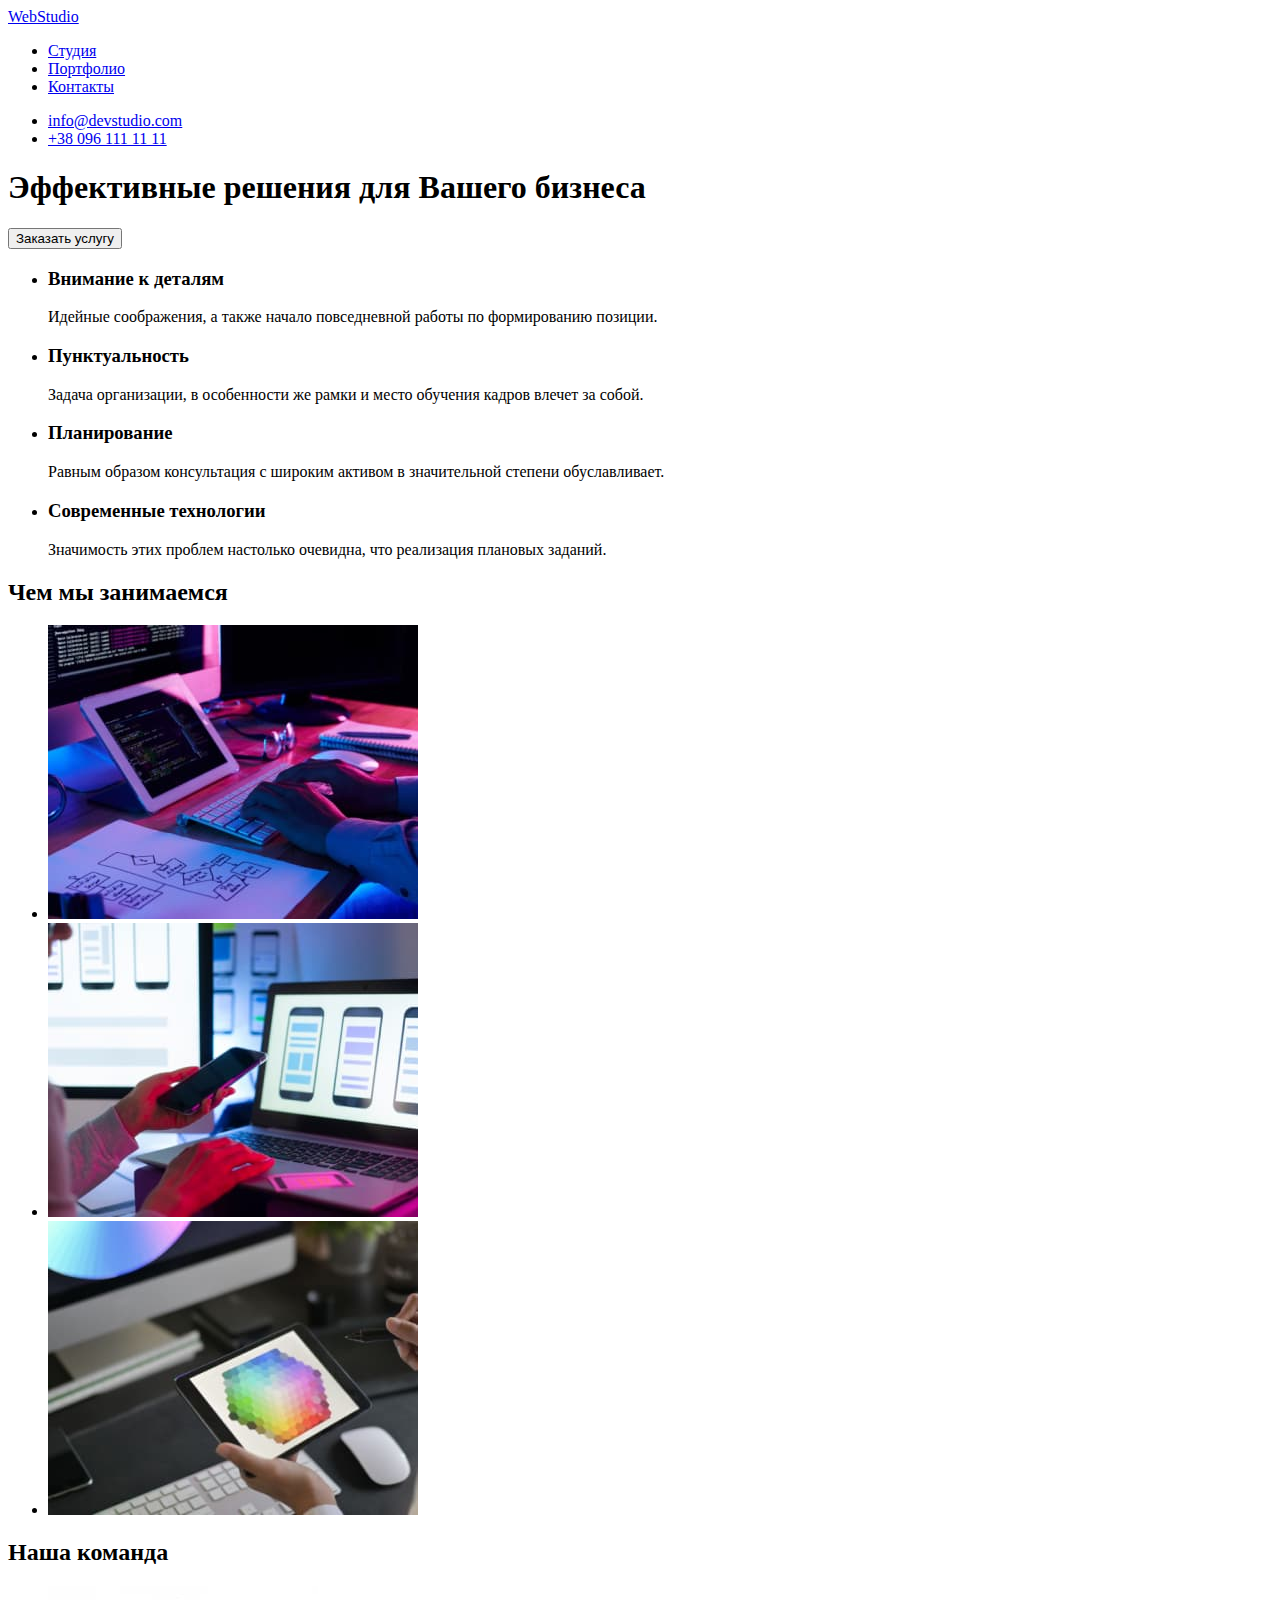
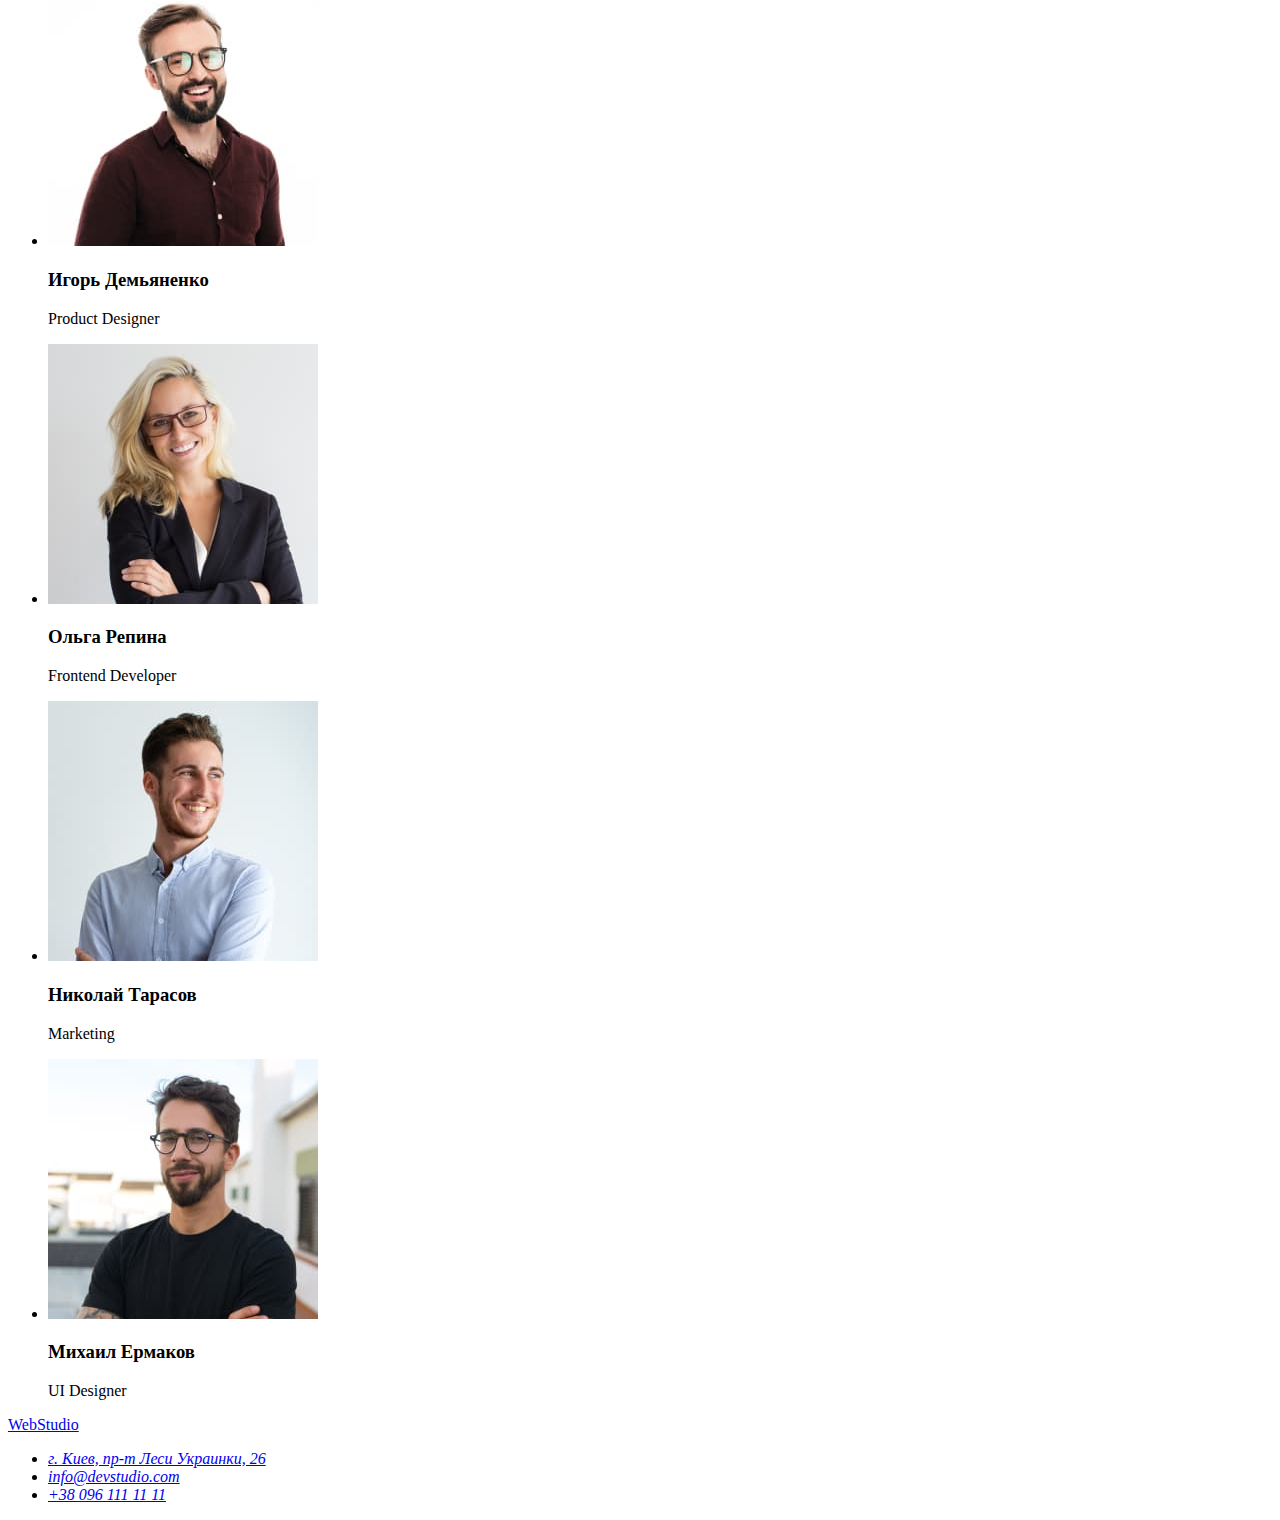
==== index.html @ 6a1ef428 "Content added" ====
<!DOCTYPE html>
<html lang="ru">
  <head>
    <meta charset="UTF-8" />
    <meta http-equiv="X-UA-Compatible" content="IE=edge" />
    <meta name="viewport" content="width=device-width, initial-scale=1.0" />
    <title>WebStudio</title>
  </head>
  <body>
    <header>
      <a href="./index.html">WebStudio</a>
      <nav>
        <ul>
          <li><a href="./index.html">Студия</a></li>
          <li><a href="#">Портфолио</a></li>
          <li><a href="#">Контакты</a></li>
        </ul>
      </nav>
      <ul>
        <li><a href="mailto:info@devstudio.com">info@devstudio.com</a></li>
        <li><a href="tel:+380961111111">+38 096 111 11 11</a></li>
      </ul>
    </header>
    <main>
      <section>
        <h1>Эффективные решения для Вашего бизнеса</h1>
        <button type="button">Заказать услугу</button>
      </section>
      <section>
        <h2 style="display: none">Преимущества</h2>
        <ul>
          <li>
            <h3>Внимание к деталям</h3>
            <p>
              Идейные соображения, а также начало повседневной работы по
              формированию позиции.
            </p>
          </li>
          <li>
            <h3>Пунктуальность</h3>
            <p>
              Задача организации, в особенности же рамки и место обучения кадров
              влечет за собой.
            </p>
          </li>
          <li>
            <h3>Планирование</h3>
            <p>
              Равным образом консультация с широким активом в значительной
              степени обуславливает.
            </p>
          </li>
          <li>
            <h3>Современные технологии</h3>
            <p>
              Значимость этих проблем настолько очевидна, что реализация
              плановых заданий.
            </p>
          </li>
        </ul>
      </section>
      <section>
        <h2>Чем мы занимаемся</h2>
        <ul>
          <li>
            <img
              src="images/about-img1.jpg"
              alt="what-we-do-1"
              width="370"
              height="294"
            />
          </li>
          <li>
            <img
              src="images/about-img2.jpg"
              alt="what-we-do-2"
              width="370"
              height="294"
            />
          </li>
          <li>
            <img
              src="images/about-img3.jpg"
              alt="what-we-do-3"
              width="370"
              height="294"
            />
          </li>
        </ul>
      </section>
      <section>
        <h2>Наша команда</h2>
        <ul>
          <li>
            <img
              src="images/team-img1.jpg"
              alt="our-team-1"
              width="270"
              height="260"
            />
            <h3>Игорь Демьяненко</h3>
            <p lang="en">Product Designer</p>
          </li>
          <li>
            <img
              src="images/team-img2.jpg"
              alt="our-team-2"
              width="270"
              height="260"
            />
            <h3>Ольга Репина</h3>
            <p lang="en">Frontend Developer</p>
          </li>
          <li>
            <img
              src="images/team-img3.jpg"
              alt="our-team-3"
              width="270"
              height="260"
            />
            <h3>Николай Тарасов</h3>
            <p lang="en">Marketing</p>
          </li>
          <li>
            <img
              src="images/team-img4.jpg"
              alt="our-team-3"
              width="270"
              height="260"
            />
            <h3>Михаил Ермаков</h3>
            <p lang="en">UI Designer</p>
          </li>
        </ul>
      </section>
    </main>
    <footer>
      <a href="./index.html">WebStudio</a>
      <address>
        <ul>
          <li>
            <a
              href="https://goo.gl/maps/BFLRJ4RonseeKcWp8"
              target="_blank"
              rel="noopener nofollow noreferrer"
            >
              г. Киев, пр-т Леси Украинки, 26</a
            >
          </li>
          <li><a href="mailto:info@devstudio.com">info@devstudio.com</a></li>
          <li><a href="tel:+380961111111">+38 096 111 11 11</a></li>
        </ul>
      </address>
    </footer>
  </body>
</html>
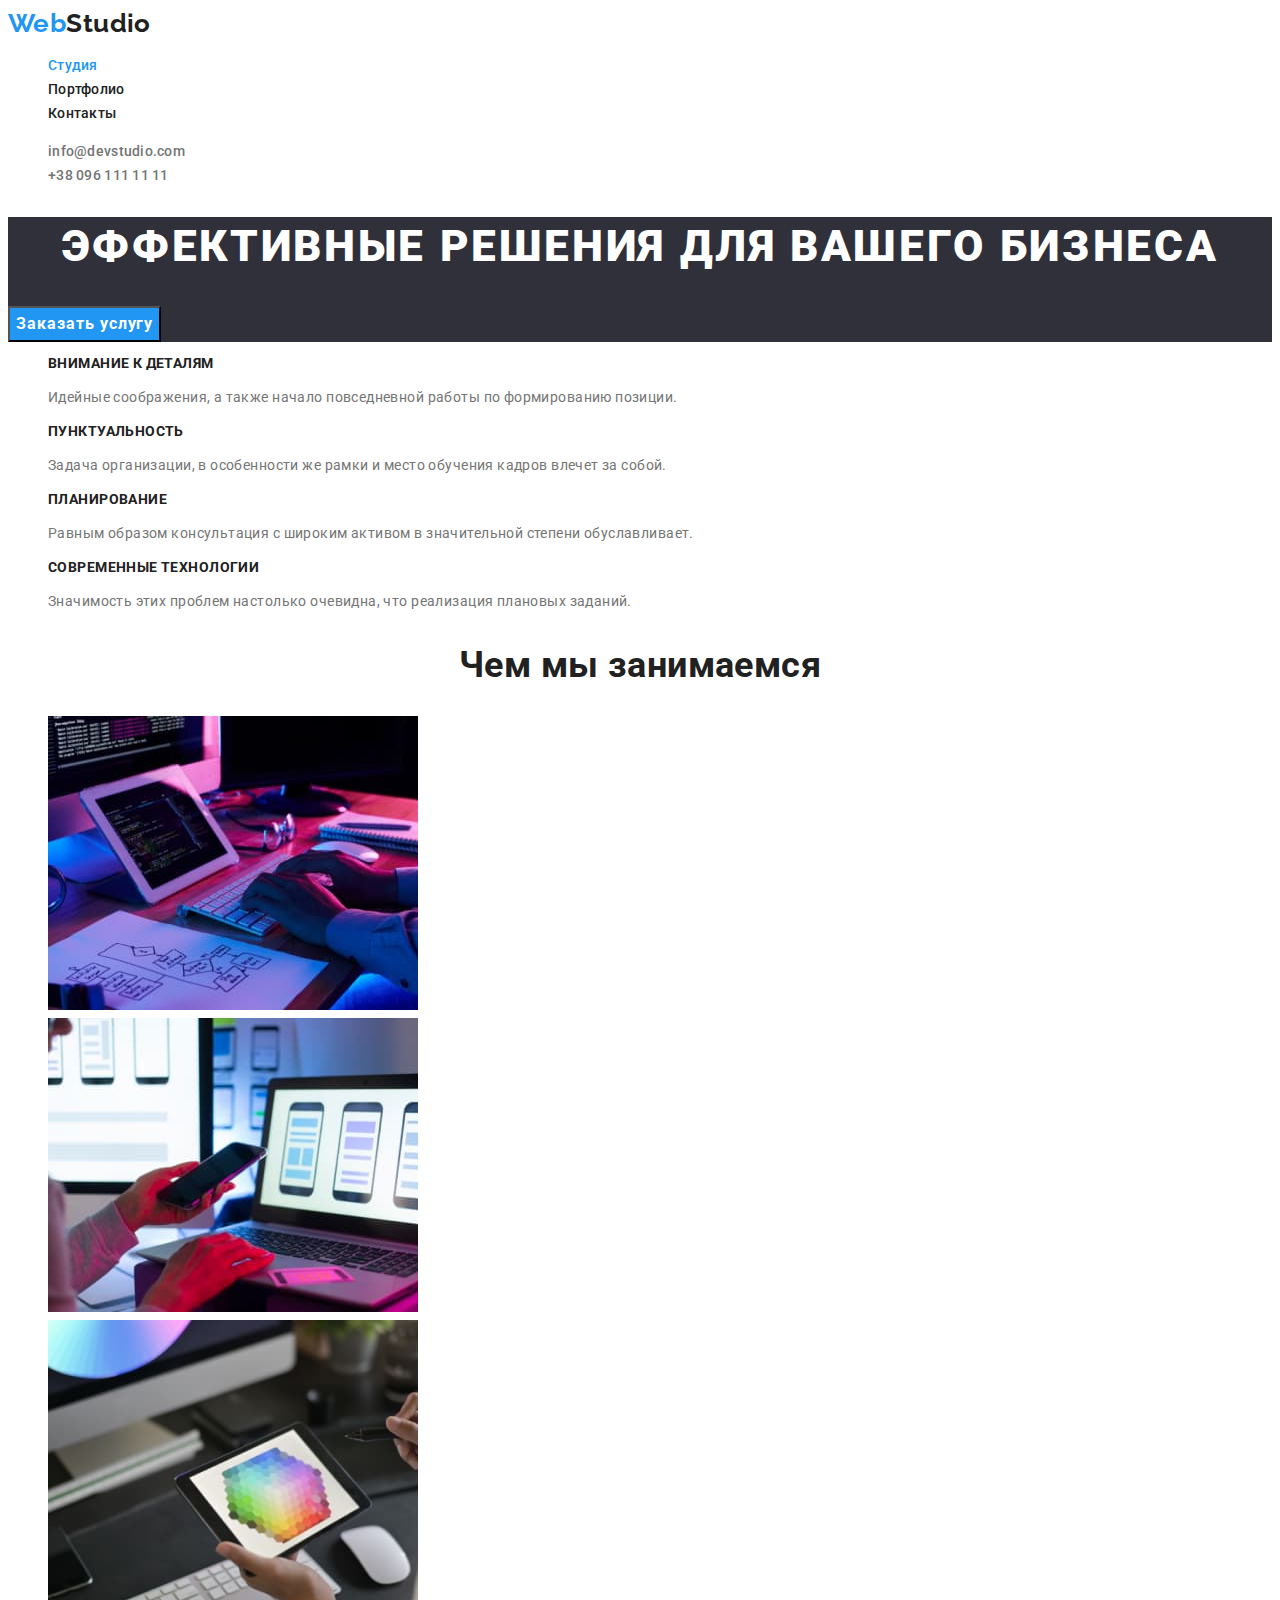
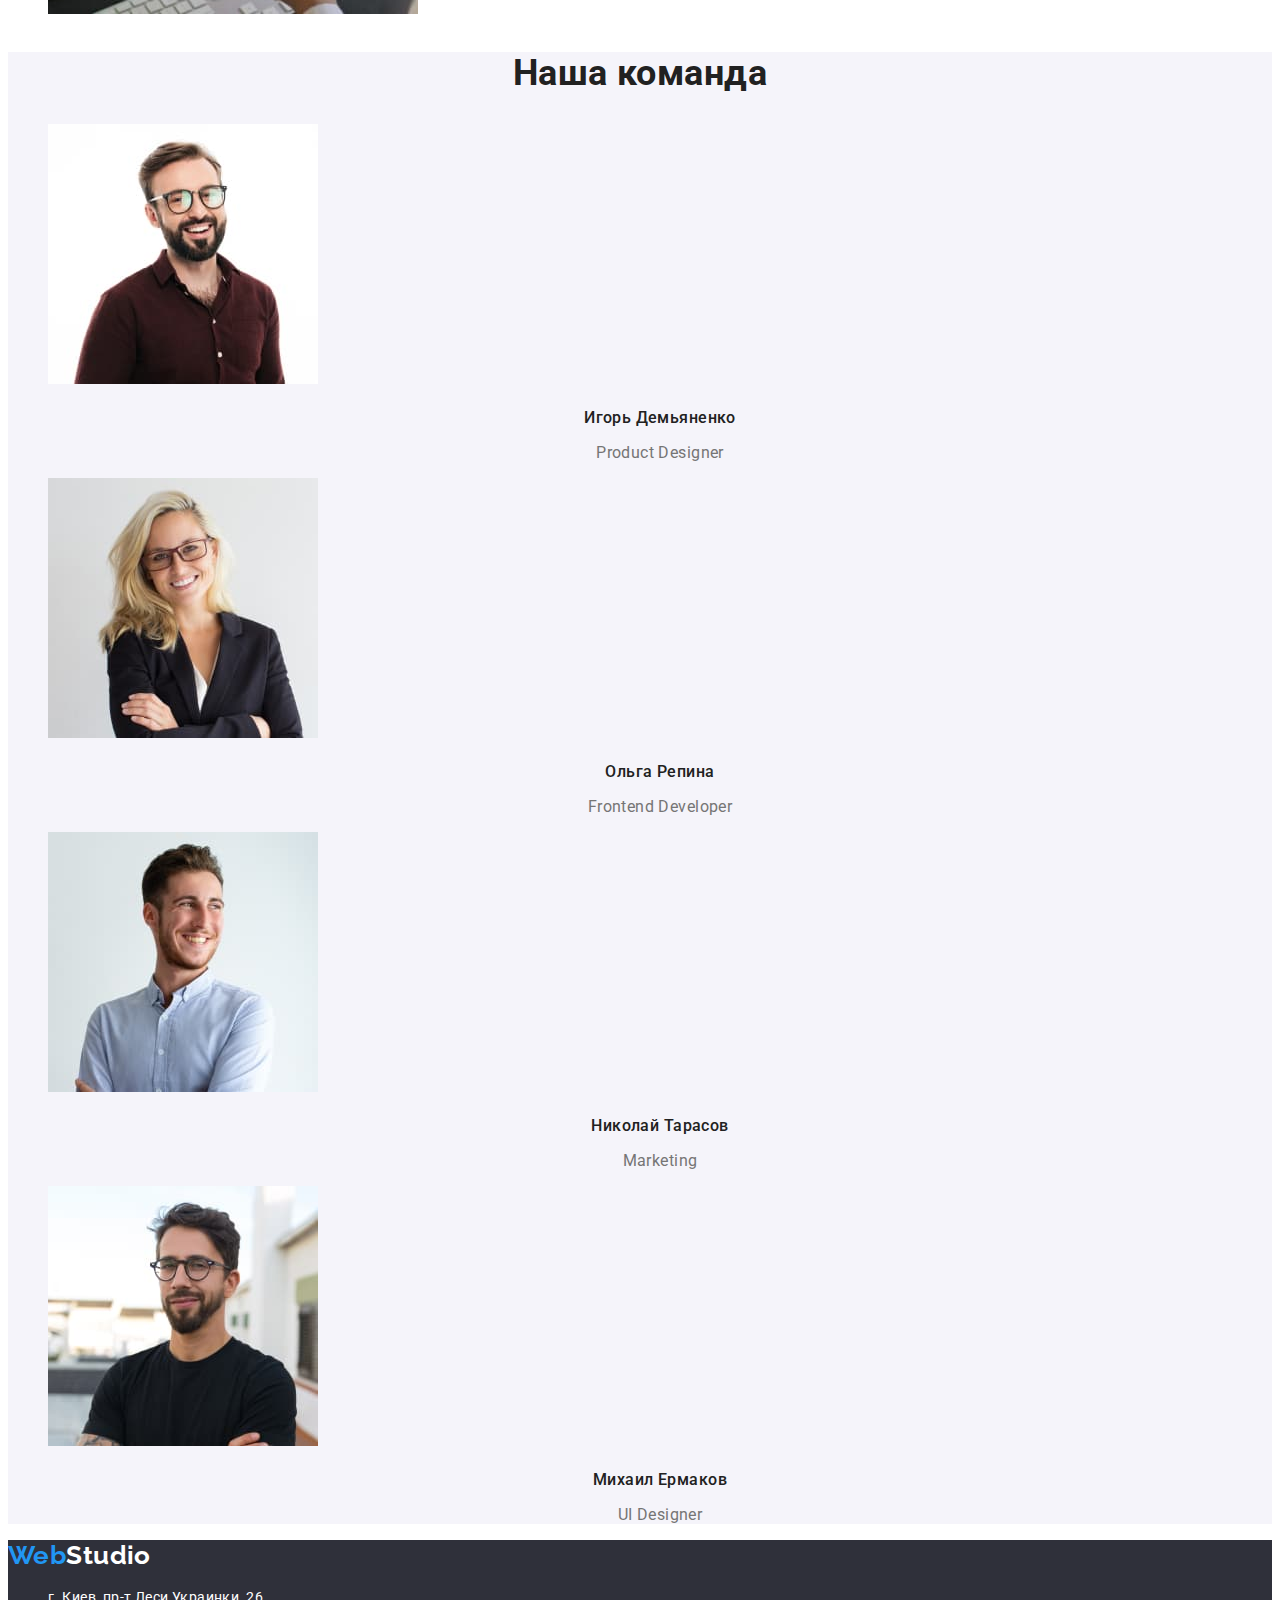
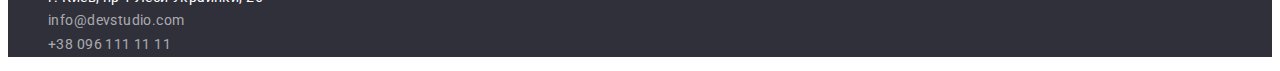
==== commit 26ec359d: "Updated .html, added .css" ====
--- a/index.html
+++ b/index.html
@@ -5,53 +5,67 @@
     <meta http-equiv="X-UA-Compatible" content="IE=edge" />
     <meta name="viewport" content="width=device-width, initial-scale=1.0" />
     <title>WebStudio</title>
+    <link rel="preconnect" href="https://fonts.googleapis.com" />
+    <link rel="preconnect" href="https://fonts.gstatic.com" crossorigin />
+    <link
+      href="https://fonts.googleapis.com/css2?family=Raleway:wght@700&family=Roboto:wght@400;500;700;900&display=swap"
+      rel="stylesheet"
+    />
+    <link rel="stylesheet" href="./css/basic.css" />
+    <link rel="stylesheet" href="./css/styles.css" />
   </head>
   <body>
     <header>
-      <a href="./index.html">WebStudio</a>
+      <a href="./index.html" class="logo"
+        >Web<span class="logo-accent">Studio</span></a
+      >
       <nav>
         <ul>
-          <li><a href="./index.html">Студия</a></li>
-          <li><a href="#">Портфолио</a></li>
-          <li><a href="#">Контакты</a></li>
+          <li class="header-nav current"><a href="./index.html">Студия</a></li>
+          <li class="header-nav"><a href="./portfolio.html">Портфолио</a></li>
+          <li class="header-nav"><a href="#">Контакты</a></li>
         </ul>
       </nav>
       <ul>
-        <li><a href="mailto:info@devstudio.com">info@devstudio.com</a></li>
-        <li><a href="tel:+380961111111">+38 096 111 11 11</a></li>
+        <li class="header-contact">
+          <a href="mailto:info@devstudio.com">info@devstudio.com</a>
+        </li>
+        <li class="header-contact">
+          <a href="tel:+380961111111">+38 096 111 11 11</a>
+        </li>
       </ul>
     </header>
     <main>
-      <section>
-        <h1>Эффективные решения для Вашего бизнеса</h1>
-        <button type="button">Заказать услугу</button>
+      <section class="hero">
+        <h1 class="hero-title">Эффективные решения для Вашего бизнеса</h1>
+        <button type="button" class="hero-btn">Заказать услугу</button>
       </section>
       <section>
-        <h2 style="display: none">Преимущества</h2>
+        <h2 class="section visually-hidden">Преимущества</h2>
         <ul>
           <li>
-            <h3>Внимание к деталям</h3>
+            <h3 class="advantage">Внимание к деталям</h3>
             <p>
               Идейные соображения, а также начало повседневной работы по
               формированию позиции.
             </p>
           </li>
           <li>
-            <h3>Пунктуальность</h3>
+            <h3 class="advantage">Пунктуальность</h3>
             <p>
               Задача организации, в особенности же рамки и место обучения кадров
               влечет за собой.
             </p>
           </li>
           <li>
-            <h3>Планирование</h3>
+            <h3 class="advantage">Планирование</h3>
             <p>
               Равным образом консультация с широким активом в значительной
               степени обуславливает.
             </p>
           </li>
           <li>
-            <h3>Современные технологии</h3>
+            <h3 class="advantage">Современные технологии</h3>
             <p>
               Значимость этих проблем настолько очевидна, что реализация
               плановых заданий.
@@ -60,11 +74,11 @@
         </ul>
       </section>
       <section>
-        <h2>Чем мы занимаемся</h2>
+        <h2 class="section">Чем мы занимаемся</h2>
         <ul>
           <li>
             <img
-              src="images/about-img1.jpg"
+              src="./images/about/about-img1.jpg"
               alt="what-we-do-1"
               width="370"
               height="294"
@@ -72,7 +86,7 @@
           </li>
           <li>
             <img
-              src="images/about-img2.jpg"
+              src="./images/about/about-img2.jpg"
               alt="what-we-do-2"
               width="370"
               height="294"
@@ -80,7 +94,7 @@
           </li>
           <li>
             <img
-              src="images/about-img3.jpg"
+              src="./images/about/about-img3.jpg"
               alt="what-we-do-3"
               width="370"
               height="294"
@@ -88,69 +102,77 @@
           </li>
         </ul>
       </section>
-      <section>
-        <h2>Наша команда</h2>
+      <section class="team">
+        <h2 class="section">Наша команда</h2>
         <ul>
           <li>
             <img
-              src="images/team-img1.jpg"
+              src="./images/team/team-img1.jpg"
               alt="our-team-1"
               width="270"
               height="260"
             />
-            <h3>Игорь Демьяненко</h3>
-            <p lang="en">Product Designer</p>
+            <h3 class="member-name">Игорь Демьяненко</h3>
+            <p lang="en" class="member-position">Product Designer</p>
           </li>
           <li>
             <img
-              src="images/team-img2.jpg"
+              src="./images/team/team-img2.jpg"
               alt="our-team-2"
               width="270"
               height="260"
             />
-            <h3>Ольга Репина</h3>
-            <p lang="en">Frontend Developer</p>
+            <h3 class="member-name">Ольга Репина</h3>
+            <p lang="en" class="member-position">Frontend Developer</p>
           </li>
           <li>
             <img
-              src="images/team-img3.jpg"
+              src="./images/team/team-img3.jpg"
               alt="our-team-3"
               width="270"
               height="260"
             />
-            <h3>Николай Тарасов</h3>
-            <p lang="en">Marketing</p>
+            <h3 class="member-name">Николай Тарасов</h3>
+            <p lang="en" class="member-position">Marketing</p>
           </li>
           <li>
             <img
-              src="images/team-img4.jpg"
+              src="./images/team/team-img4.jpg"
               alt="our-team-3"
               width="270"
               height="260"
             />
-            <h3>Михаил Ермаков</h3>
-            <p lang="en">UI Designer</p>
+            <h3 class="member-name">Михаил Ермаков</h3>
+            <p lang="en" class="member-position">UI Designer</p>
           </li>
         </ul>
       </section>
     </main>
-    <footer>
-      <a href="./index.html">WebStudio</a>
-      <address>
-        <ul>
-          <li>
-            <a
-              href="https://goo.gl/maps/BFLRJ4RonseeKcWp8"
-              target="_blank"
-              rel="noopener nofollow noreferrer"
-            >
-              г. Киев, пр-т Леси Украинки, 26</a
-            >
-          </li>
-          <li><a href="mailto:info@devstudio.com">info@devstudio.com</a></li>
-          <li><a href="tel:+380961111111">+38 096 111 11 11</a></li>
-        </ul>
-      </address>
+    <footer class="footer">
+      <a href="./index.html" class="logo"
+        >Web<span class="logo-accent">Studio</span></a
+      >
+      <nav>
+        <address>
+          <ul>
+            <li class="address">
+              <a
+                href="https://goo.gl/maps/BFLRJ4RonseeKcWp8"
+                target="_blank"
+                rel="noopener nofollow noreferrer"
+              >
+                г. Киев, пр-т Леси Украинки, 26</a
+              >
+            </li>
+            <li class="footer-contact">
+              <a href="mailto:info@devstudio.com">info@devstudio.com</a>
+            </li>
+            <li class="footer-contact">
+              <a href="tel:+380961111111">+38 096 111 11 11</a>
+            </li>
+          </ul>
+        </address>
+      </nav>
     </footer>
   </body>
 </html>
--- a/css/basic.css
+++ b/css/basic.css
@@ -0,0 +1,24 @@
+:root {
+  --main-text: #757575;
+  --secondary-text: #212121;
+  --main-white: #ffffff;
+  --accent: #2196f3;
+  --dark-background: #2f303a;
+  --light-background: #f5f4fa;
+  --footer-bonus: rgba(255, 255, 255, 0.6);
+}
+body {
+  font-family: "Roboto", "Open Sans", sans-serif;
+  color: var(--main-text);
+  background-color: var(--main-white);
+  font-size: 14px;
+  line-height: 1.71;
+  letter-spacing: 0.03em;
+}
+ul {
+  list-style: none;
+}
+a {
+  text-decoration: none;
+  color: inherit;
+}
--- a/css/styles.css
+++ b/css/styles.css
@@ -0,0 +1,153 @@
+/*-------------HEADER-------------*/
+.logo {
+  font-family: "Raleway", "Open Sans", sans-serif;
+  font-weight: 700;
+  color: var(--accent);
+  font-size: 26px;
+  line-height: 1.19;
+}
+.logo-accent {
+  color: var(--secondary-text);
+}
+.header-nav {
+  font-weight: 500;
+  color: var(--secondary-text);
+  letter-spacing: 0.02em;
+}
+.header-nav:hover,
+.header-nav:focus {
+  color: var(--accent);
+}
+.current {
+  color: var(--accent);
+}
+.header-contact {
+  font-weight: 500;
+  letter-spacing: 0.02em;
+}
+.header-contact:hover,
+.header-contact:focus {
+  color: var(--accent);
+}
+
+/*-------------HERO-------------*/
+.hero {
+  background-color: var(--dark-background);
+}
+.hero-title {
+  font-weight: 900;
+  font-size: 44px;
+  line-height: 1.36;
+  text-align: center;
+  letter-spacing: 0.06em;
+  text-transform: uppercase;
+  color: var(--main-white);
+}
+.hero-btn {
+  font-family: "Roboto", "Open Sans", sans-serif;
+  font-weight: 700;
+  font-size: 16px;
+  line-height: 1.88;
+  display: flex;
+  align-items: center;
+  text-align: center;
+  letter-spacing: 0.06em;
+  color: var(--main-white);
+  background-color: var(--accent);
+}
+
+/*-------------ADVANTAGES-------------*/
+.visually-hidden {
+  position: absolute;
+  white-space: nowrap;
+  width: 1px;
+  height: 1px;
+  overflow: hidden;
+  border: 0;
+  padding: 0;
+  clip: rect(0 0 0 0);
+  clip-path: inset(50%);
+  margin: -1px;
+}
+.advantage {
+  font-weight: 700;
+  font-size: 14px;
+  line-height: 1.14;
+  text-transform: uppercase;
+  color: var(--secondary-text);
+}
+
+/*-------------WHAT WE DO-------------*/
+.section {
+  font-weight: 700;
+  font-size: 36px;
+  line-height: 1.17;
+  text-align: center;
+  color: var(--secondary-text);
+}
+
+/*-------------TEAM-------------*/
+.team {
+  background-color: var(--light-background);
+}
+.member-name {
+  font-weight: 500;
+  font-size: 16px;
+  line-height: 1.19;
+  text-align: center;
+  color: var(--secondary-text);
+}
+.member-position {
+  font-size: 16px;
+  line-height: 1.19;
+  text-align: center;
+}
+
+/*-------------FOOTER-------------*/
+.footer {
+  background-color: var(--dark-background);
+}
+.footer .logo-accent {
+  color: var(--main-white);
+}
+.address {
+  font-style: normal;
+  color: var(--main-white);
+}
+.footer-contact {
+  font-style: normal;
+  color: var(--footer-bonus);
+}
+.address:hover,
+.address:focus,
+.footer-contact:hover,
+.footer-contact:focus {
+  color: var(--accent);
+}
+
+/*-------------PROJECTS-------------*/
+.filter-btn {
+  font-family: "Roboto", "Open Sans", sans-serif;
+  font-weight: 500;
+  font-size: 16px;
+  line-height: 1.39;
+  text-align: center;
+  color: var(--secondary-text);
+  background-color: var(--light-background);
+}
+.filter-btn:hover,
+.filter-btn:focus {
+  color: var(--main-white);
+  background-color: var(--accent);
+}
+.project-name {
+  font-weight: 700;
+  font-size: 18px;
+  line-height: 2;
+  letter-spacing: 0.06em;
+  color: var(--secondary-text);
+}
+.project-type {
+  font-size: 16px;
+  line-height: 1.88;
+}
